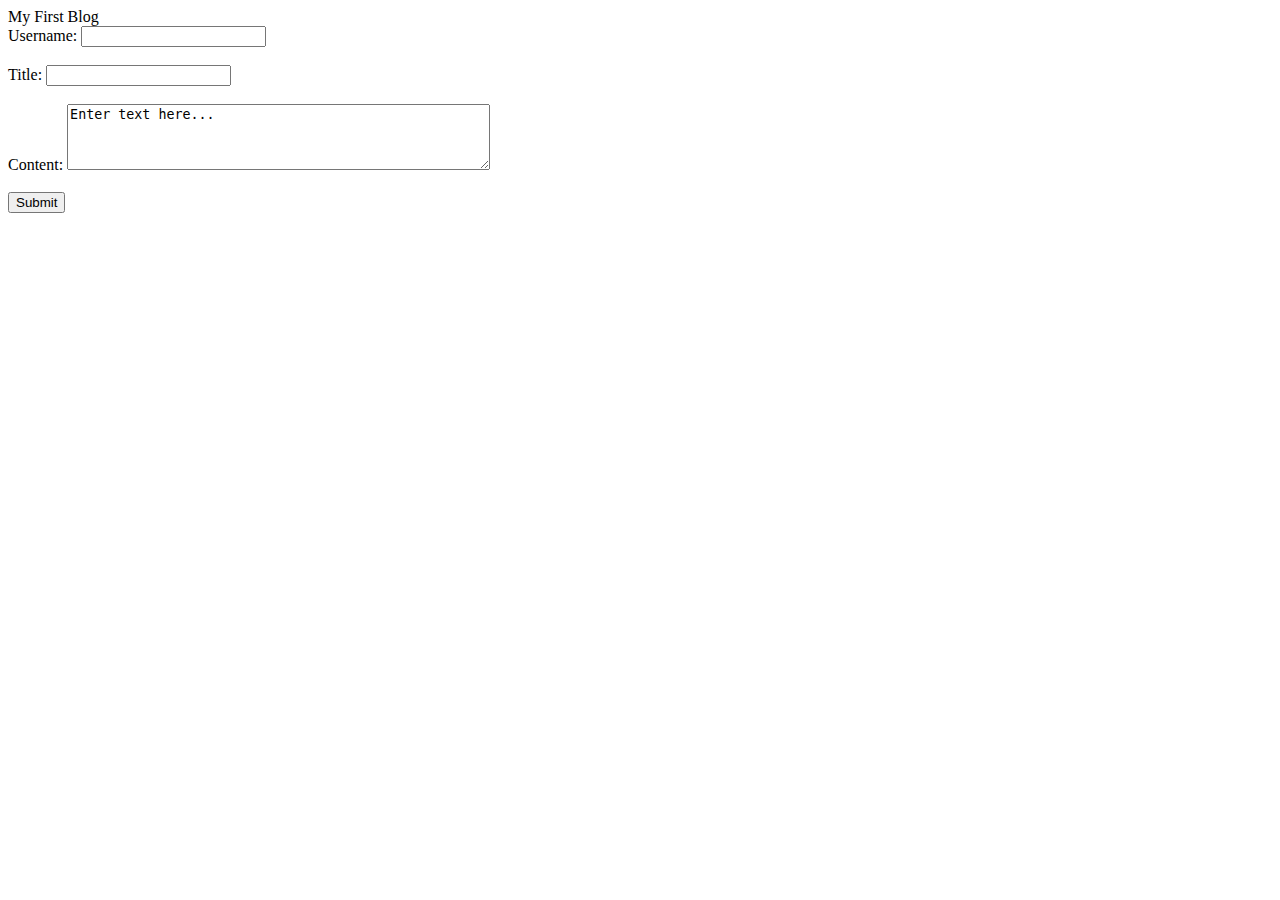
==== index.html @ a95ed0f0 "testing pages" ====
<!DOCTYPE html>
<html lang="en">
<head>
    <meta charset="UTF-8">
    <meta name="viewport" content="width=device-width, initial-scale=1.0">
    <link rel="stylesheet" type="text/css" href="/assets/css/form.css" />
    <title>My First Blog</title>
</head>
<body>
     <header class = "header">
         My First Blog
     </header>
        <label for="username">Username:</label>
        <input type="text" id="username"/>
    <br><br>   
        <label for="title">Title:</label>
         <input type="text" id="title"/>
    </h1>
    <br><br>
        <label for="content">Content:</label>
         <textarea id="content" rows="4" cols="50">Enter text here...</textarea>
    <br><br>
    <button onclick="storeInput()" id="submit">Submit</button>
        </body>
<script src="https://ajax.googleapis.com/ajax/libs/jquery/3.7.1/jquery.min.js"></script>
<script src="assets/js/form.js"></script>
</html>
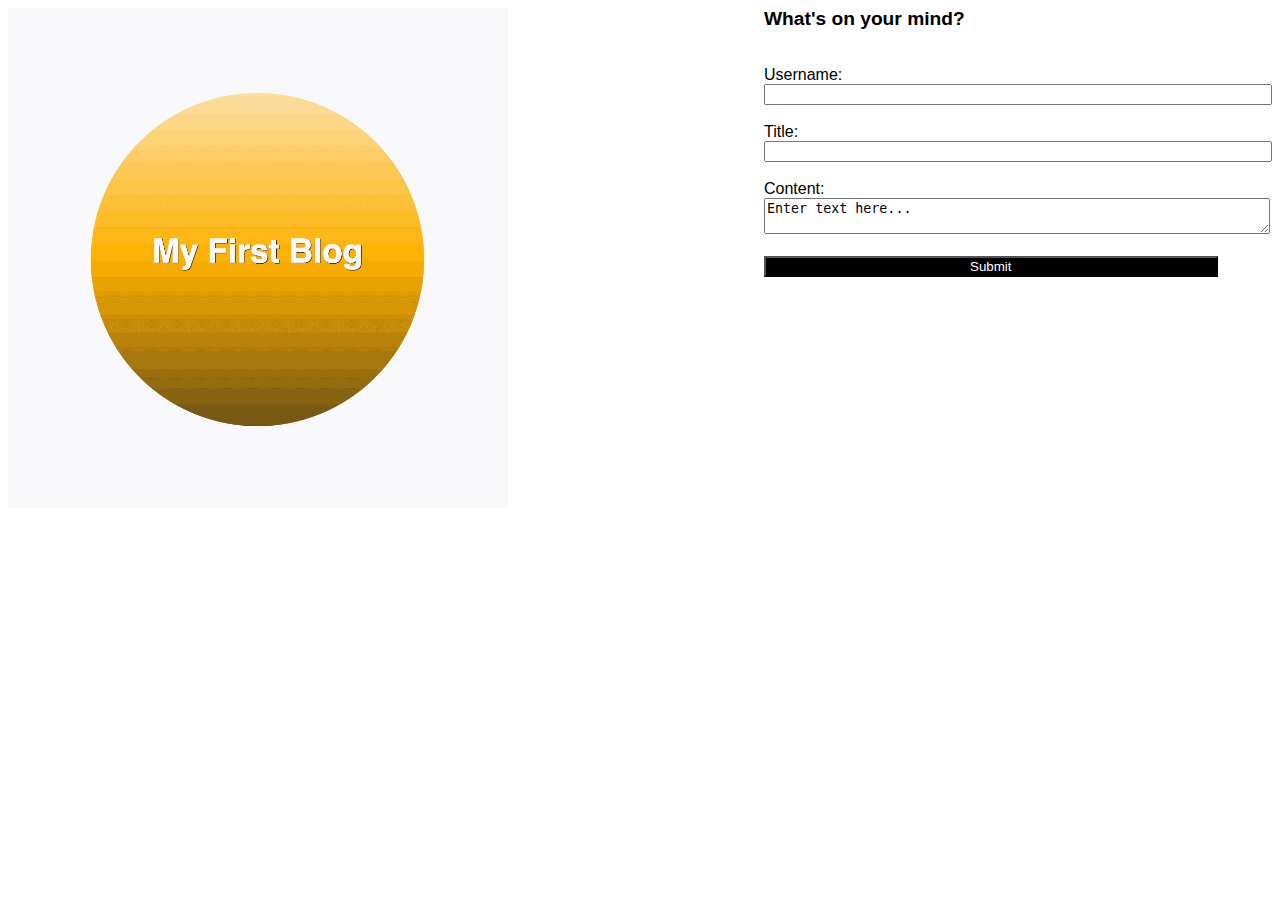
==== commit 2b8701cf: "added some css" ====
--- a/index.html
+++ b/index.html
@@ -3,25 +3,31 @@
 <head>
     <meta charset="UTF-8">
     <meta name="viewport" content="width=device-width, initial-scale=1.0">
-    <link rel="stylesheet" type="text/css" href="/assets/css/form.css" />
+    <link rel="stylesheet" type="text/css" href="assets/css/form.css" />
     <title>My First Blog</title>
 </head>
 <body>
+    <div class="info">
      <header class = "header">
-         My First Blog
+         What's on your mind?
      </header>
+     <br><br>
         <label for="username">Username:</label>
-        <input type="text" id="username"/>
+        <br>
+        <input style='width: 500px' type="text" id="username"/>
     <br><br>   
         <label for="title">Title:</label>
-         <input type="text" id="title"/>
-    </h1>
+        <br>
+        <input style='width: 500px' type="text" id="title"/>
     <br><br>
         <label for="content">Content:</label>
-         <textarea id="content" rows="4" cols="50">Enter text here...</textarea>
+        <br>
+         <textarea style='width: 500px' id="content">Enter text here...</textarea>
     <br><br>
-    <button onclick="storeInput()" id="submit">Submit</button>
-        </body>
+    <button class='submit' onclick="storeInput()" >Submit</button>
+    </div>  
+    <img class='circle' src="/assets/css/images/circle.jpg">
+    </body>
 <script src="https://ajax.googleapis.com/ajax/libs/jquery/3.7.1/jquery.min.js"></script>
 <script src="assets/js/form.js"></script>
 </html>--- a/assets/css/form.css
+++ b/assets/css/form.css
@@ -0,0 +1,24 @@
+.submit {
+    background-color: black;
+    color: rgb(255, 255, 255);
+    width: 12cm;
+}
+.header {
+    font-size: larger;
+    font-weight: bold;
+    font-family: Arial, Helvetica, sans-serif;
+    
+}
+.info {
+    font-size: medium;
+    font-family: Arial, Helvetica, sans-serif;
+    float: right
+}
+.textarea {
+    width: 400px;
+}
+.circle {
+    float: left;
+    width: 500px;
+    
+}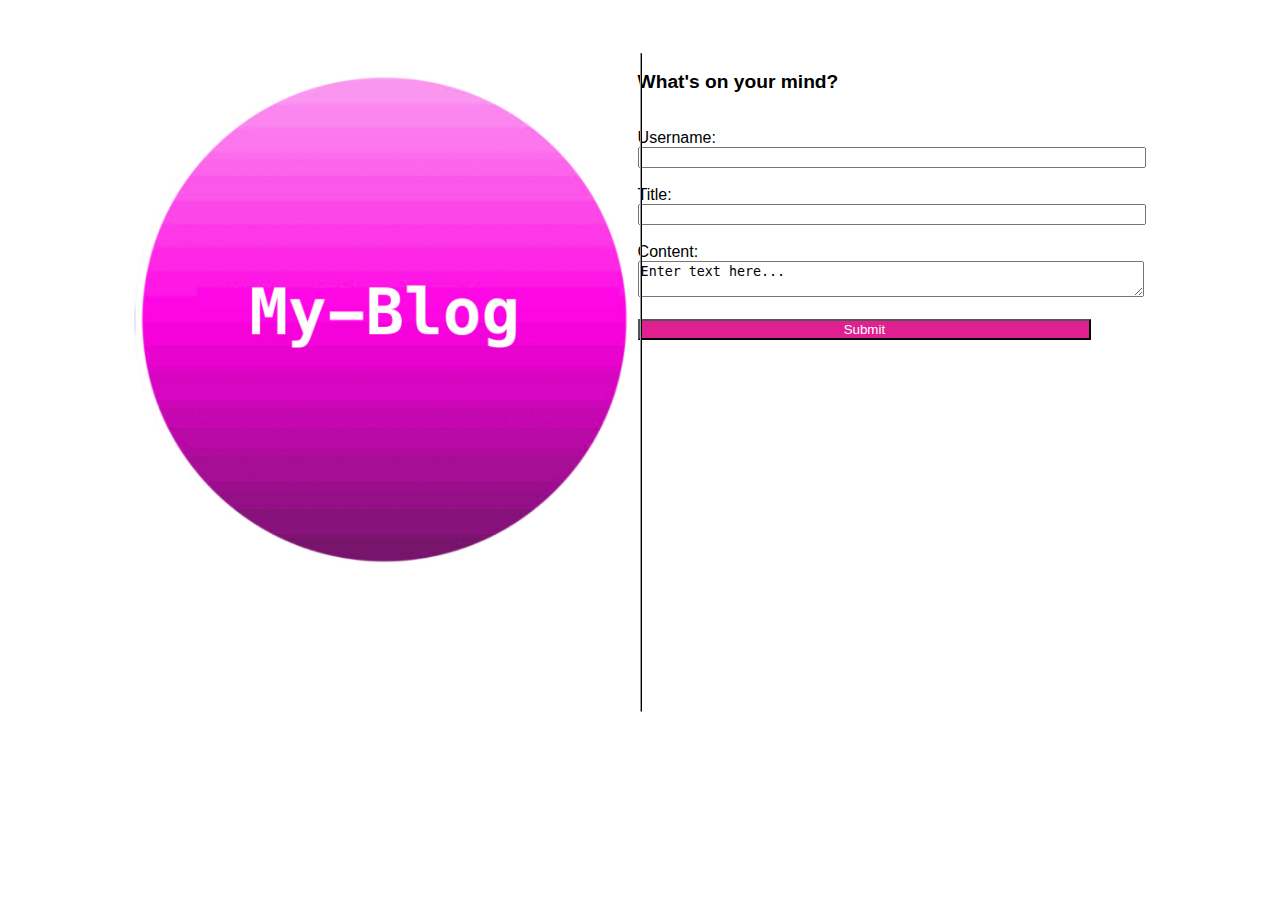
==== commit 227a95f3: "added line and new icon" ====
--- a/index.html
+++ b/index.html
@@ -7,6 +7,8 @@
     <title>My First Blog</title>
 </head>
 <body>
+    <img class='circle' src="assets/css/images/circleLightMode.jpg">
+    <hr class="line"/>
     <div class="info">
      <header class = "header">
          What's on your mind?
@@ -25,8 +27,7 @@
          <textarea style='width: 500px' id="content">Enter text here...</textarea>
     <br><br>
     <button class='submit' onclick="storeInput()" >Submit</button>
-    </div>  
-    <img class='circle' src="/assets/css/images/circle.jpg">
+    </div>
     </body>
 <script src="https://ajax.googleapis.com/ajax/libs/jquery/3.7.1/jquery.min.js"></script>
 <script src="assets/js/form.js"></script>
--- a/assets/css/form.css
+++ b/assets/css/form.css
@@ -1,5 +1,5 @@
 .submit {
-    background-color: black;
+    background-color: rgb(224, 31, 144);
     color: rgb(255, 255, 255);
     width: 12cm;
 }
@@ -12,7 +12,9 @@
 .info {
     font-size: medium;
     font-family: Arial, Helvetica, sans-serif;
-    float: right
+    float: right;
+    margin-top: 5%;
+    margin-right: 10%;
 }
 .textarea {
     width: 400px;
@@ -20,5 +22,13 @@
 .circle {
     float: left;
     width: 500px;
-    
+    margin-top: 5%;
+    margin-left: 10%;
+}
+.line {
+    position: fixed;
+    top: 5%;
+    left: 50%;
+    bottom: 20%;
+    border-right: solid 1px black;
 }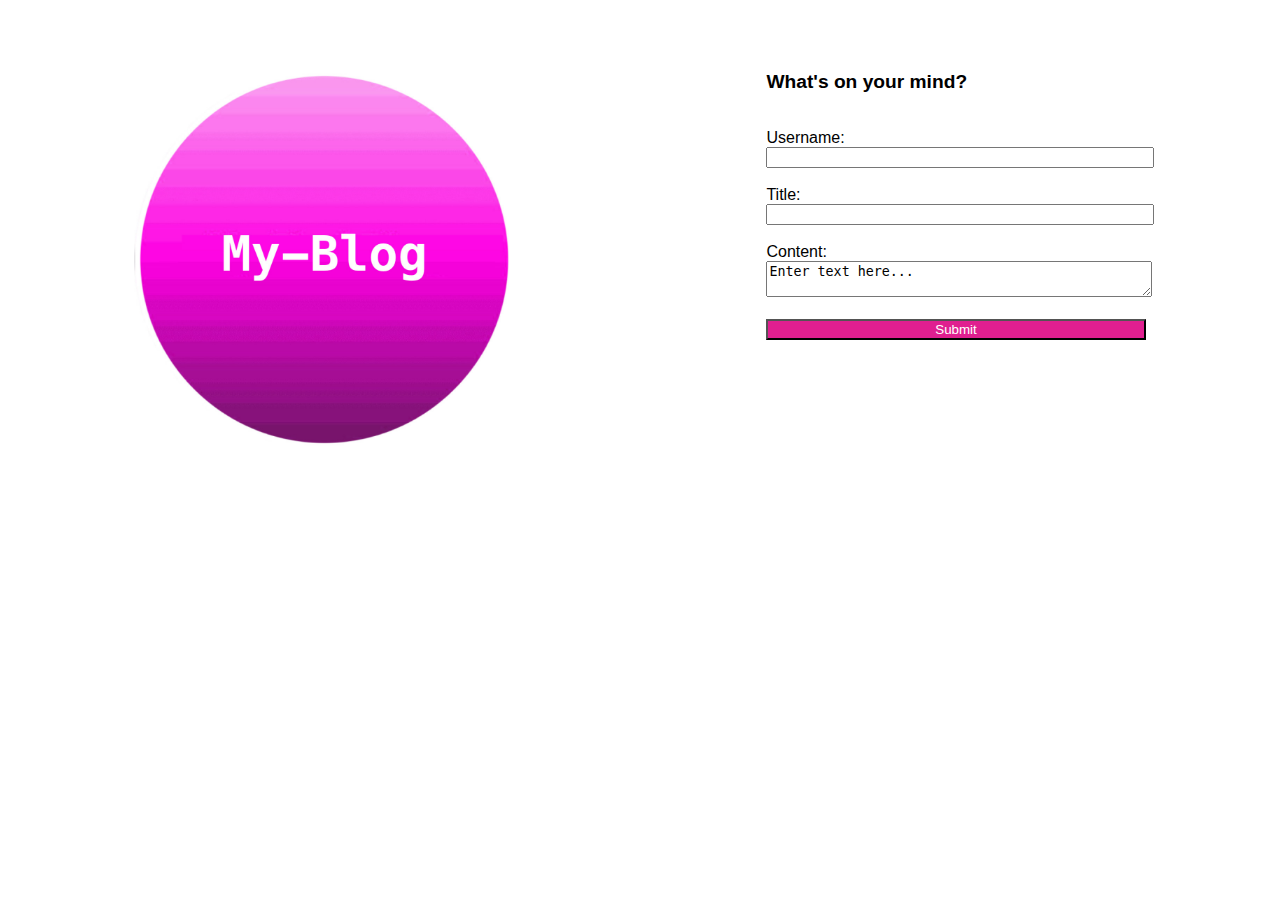
==== commit c007c303: "fixing sizing" ====
--- a/index.html
+++ b/index.html
@@ -7,24 +7,24 @@
     <title>My First Blog</title>
 </head>
 <body>
-    <img class='circle' src="assets/css/images/circleLightMode.jpg">
-    <hr class="line"/>
-    <div class="info">
+    <img id='circle' src="assets/css/images/circleLightMode.jpg">
+    <hr id="line"/>
+    <div id="info">
      <header class = "header">
          What's on your mind?
      </header>
      <br><br>
         <label for="username">Username:</label>
         <br>
-        <input style='width: 500px' type="text" id="username"/>
+        <input type="text" id="username"/>
     <br><br>   
         <label for="title">Title:</label>
         <br>
-        <input style='width: 500px' type="text" id="title"/>
+        <input type="text" id="title"/>
     <br><br>
         <label for="content">Content:</label>
         <br>
-         <textarea style='width: 500px' id="content">Enter text here...</textarea>
+         <textarea id="content">Enter text here...</textarea>
     <br><br>
     <button class='submit' onclick="storeInput()" >Submit</button>
     </div>
--- a/assets/css/form.css
+++ b/assets/css/form.css
@@ -1,34 +1,61 @@
-.submit {
-    background-color: rgb(224, 31, 144);
-    color: rgb(255, 255, 255);
-    width: 12cm;
-}
+
 .header {
     font-size: larger;
     font-weight: bold;
     font-family: Arial, Helvetica, sans-serif;
     
 }
-.info {
+#info {
     font-size: medium;
     font-family: Arial, Helvetica, sans-serif;
     float: right;
     margin-top: 5%;
     margin-right: 10%;
+    margin-left: 10%;
+    width: 30%;
 }
-.textarea {
-    width: 400px;
+@media only screen and (max-width: 500px) {
+    #info {
+        margin: 0%;
+        width: 100%;
+    }
 }
-.circle {
+#username {
+    width: 100%;
+}
+#title {
+    width: 100%;
+}
+#content {
+    width: 100%;
+}
+#circle {
     float: left;
-    width: 500px;
+    width: 30%;
     margin-top: 5%;
     margin-left: 10%;
 }
-.line {
-    position: fixed;
+@media only screen and (max-width: 500px) {
+    #circle {
+        float: inline-start;
+        margin-left: 35%;
+        margin-bottom: 10%;
+    }
+}
+.submit {
+    background-color: rgb(224, 31, 144);
+    color: rgb(255, 255, 255);
+    width: 100%;
+}
+#line {
+    position: absolute;
     top: 5%;
     left: 50%;
     bottom: 20%;
     border-right: solid 1px black;
+}
+@media only screen and (max-width: 1300px) {
+    #line {
+        display: none;
+    }
 }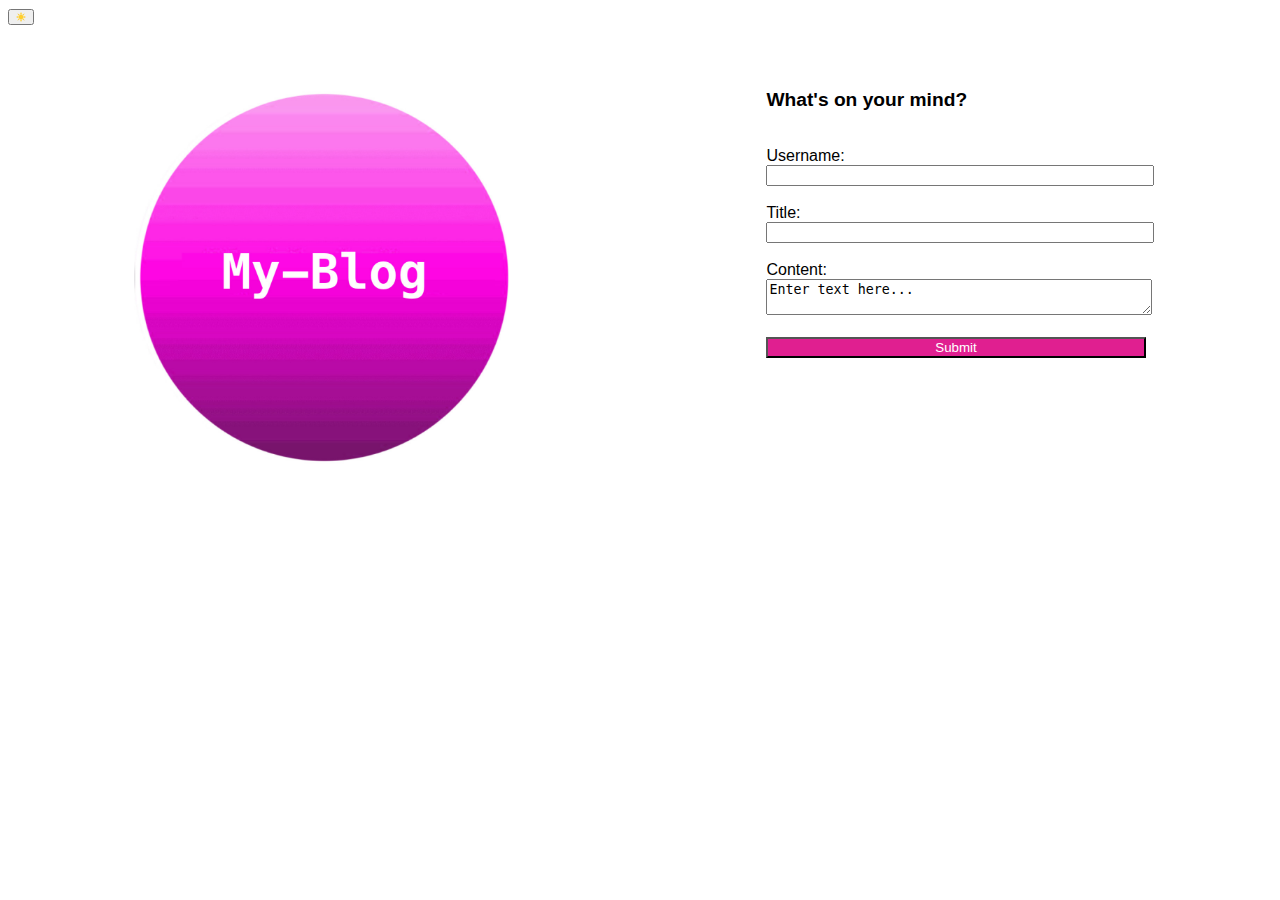
==== commit 43efb611: "light mode started" ====
--- a/index.html
+++ b/index.html
@@ -4,11 +4,16 @@
     <meta charset="UTF-8">
     <meta name="viewport" content="width=device-width, initial-scale=1.0">
     <link rel="stylesheet" type="text/css" href="assets/css/form.css" />
-    <title>My First Blog</title>
+    <title>My-Blog</title>
 </head>
 <body>
+    <div class="icon">
+        <button class='changeMode' onclick="changeMode()" >
+            <img id ="sun" src="assets/css/images/sun.png" alt="switch from light mode to dark mode">
+        </button>
+   </div>
     <img id='circle' src="assets/css/images/circleLightMode.jpg">
-    <hr id="line"/>
+    <hr class="lines"/>
     <div id="info">
      <header class = "header">
          What's on your mind?
--- a/assets/css/form.css
+++ b/assets/css/form.css
@@ -47,7 +47,7 @@
     color: rgb(255, 255, 255);
     width: 100%;
 }
-#line {
+.lines {
     position: absolute;
     top: 5%;
     left: 50%;
@@ -55,7 +55,11 @@
     border-right: solid 1px black;
 }
 @media only screen and (max-width: 1300px) {
-    #line {
+    .lines {
         display: none;
     }
+}
+#sun {
+    width: 10px;
+    float: left;
 }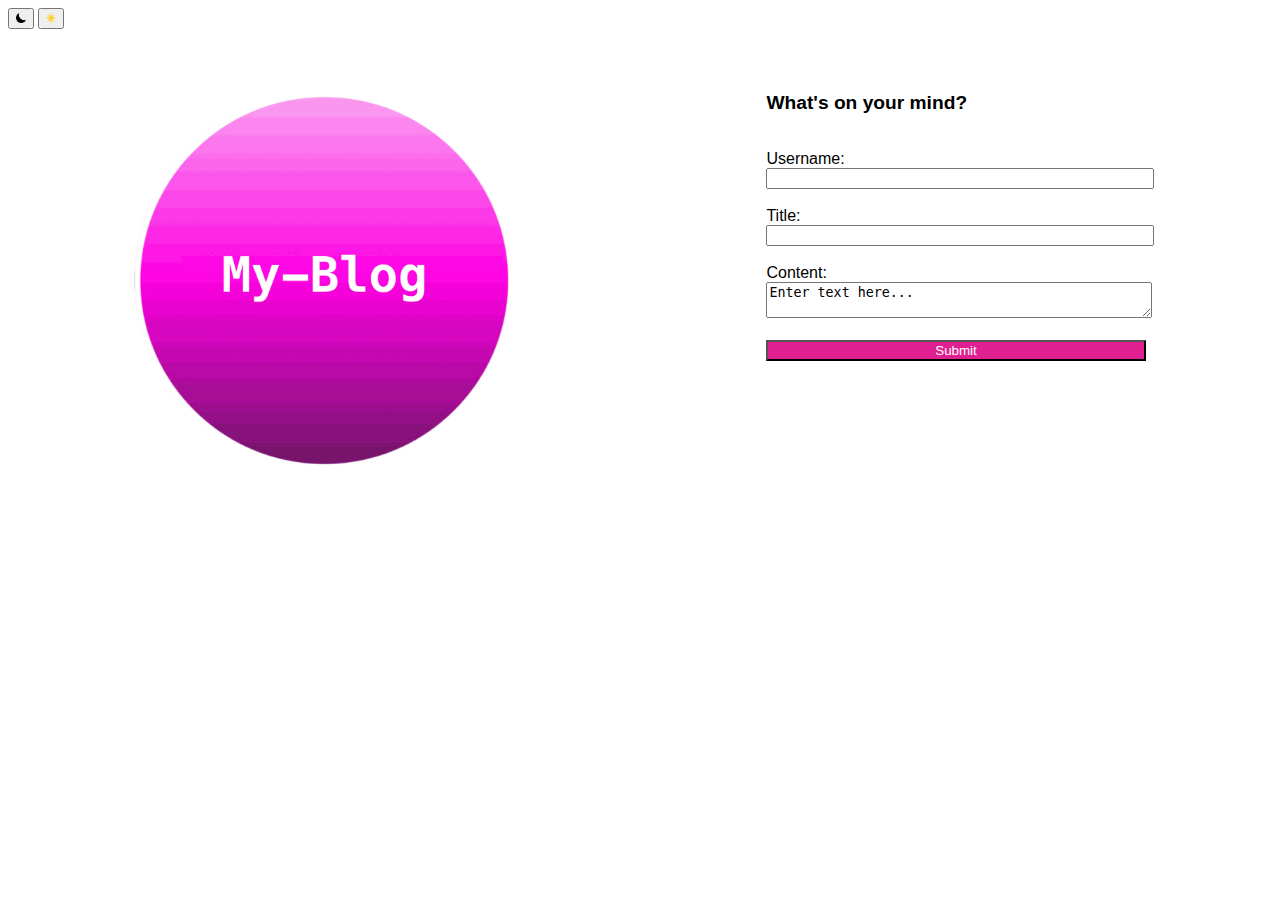
==== commit 9a7f5461: "added light and dark mode plus new icon" ====
--- a/index.html
+++ b/index.html
@@ -8,11 +8,16 @@
 </head>
 <body>
     <div class="icon">
-        <button class='changeMode' onclick="changeMode()" >
-            <img id ="sun" src="assets/css/images/sun.png" alt="switch from light mode to dark mode">
+        <link id="changeMode" rel="stylesheet" type="text/css" href="assets/css/form.css">
+        <button class='changeMode' onclick="changeMode('assets/css/styles.css')" >
+            <img id ="moon" src="assets/css/images/moon.png" alt="switch from light mode to dark mode">
+        </button>
+        <button class='changeMode' onclick="changeMode('assets/css/form.css')" >
+            <img id ="sun" src="assets/css/images/sun.png" alt="switch from dark mode to light mode">
         </button>
    </div>
-    <img id='circle' src="assets/css/images/circleLightMode.jpg">
+    <img id='circle' img src="assets/css/images/circleLightMode.jpg">
+    <img id="darkModeCircle" img src="assets/css/images/darkModeIcon.jpg">
     <hr class="lines"/>
     <div id="info">
      <header class = "header">
@@ -36,4 +41,5 @@
     </body>
 <script src="https://ajax.googleapis.com/ajax/libs/jquery/3.7.1/jquery.min.js"></script>
 <script src="assets/js/form.js"></script>
+<script src="assets/js/logic.js"></script>
 </html>--- a/assets/css/form.css
+++ b/assets/css/form.css
@@ -35,6 +35,9 @@
     margin-top: 5%;
     margin-left: 10%;
 }
+#darkModeCircle {
+    display: none;
+}
 @media only screen and (max-width: 500px) {
     #circle {
         float: inline-start;
@@ -60,6 +63,8 @@
     }
 }
 #sun {
-    width: 10px;
-    float: left;
+    width: 10px;  
+}
+#moon {
+    width: 10px; 
 }--- a/assets/css/form.css
+++ b/assets/css/form.css
@@ -35,6 +35,9 @@
     margin-top: 5%;
     margin-left: 10%;
 }
+#darkModeCircle {
+    display: none;
+}
 @media only screen and (max-width: 500px) {
     #circle {
         float: inline-start;
@@ -60,6 +63,8 @@
     }
 }
 #sun {
-    width: 10px;
-    float: left;
+    width: 10px;  
+}
+#moon {
+    width: 10px; 
 }